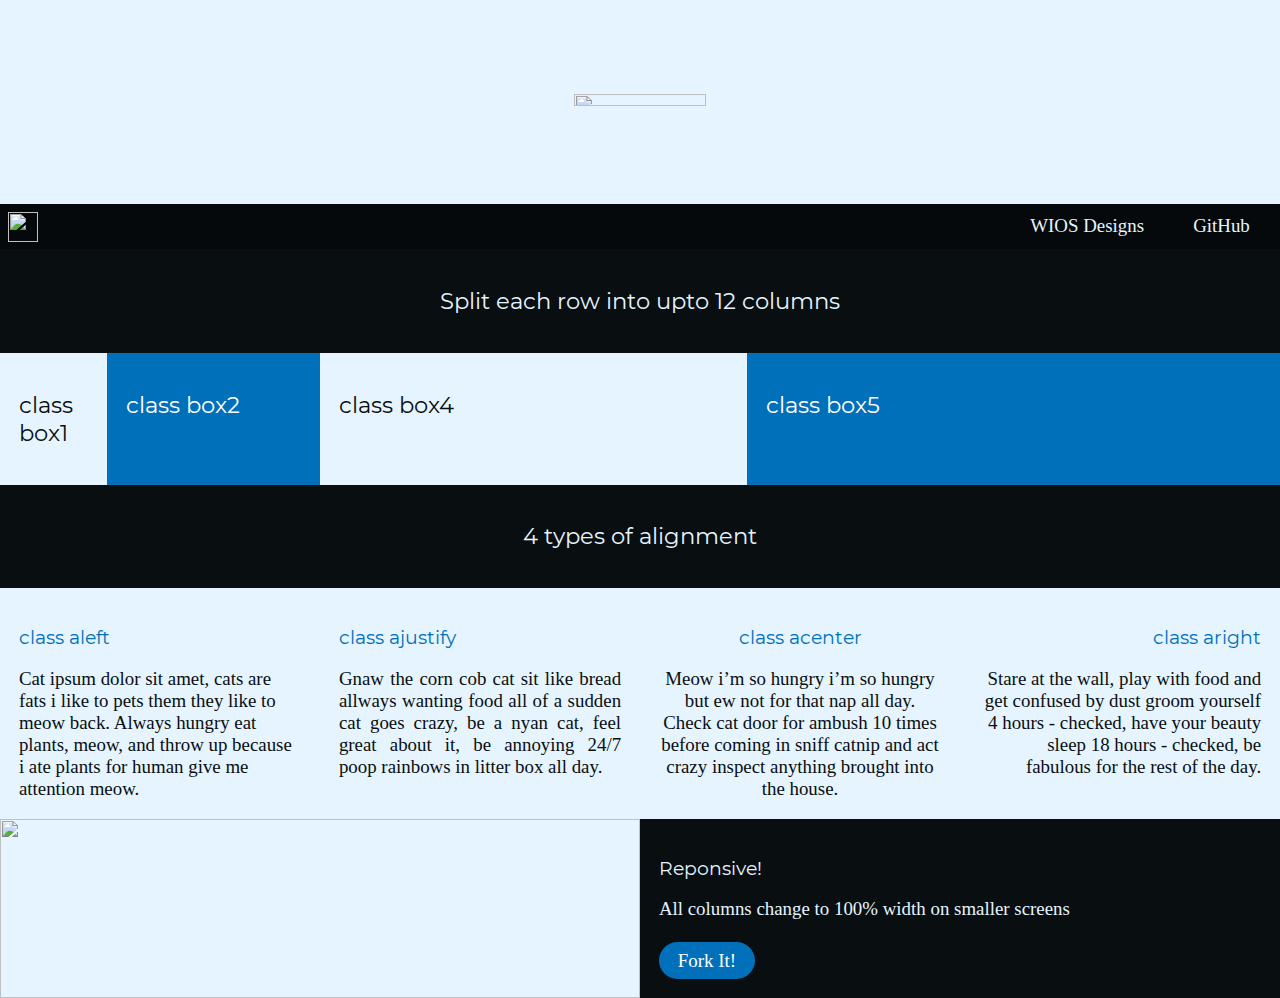
==== index.html @ 93e5139c "changed font" ====
<html>
<head>
  <title>spicygrid</title>
  <meta name="viewport" content="width=device-width, initial-scale=1.0">
  <meta name="theme-color" content="#06090b">
  <meta charset="utf-8">
  <link rel="shortcut icon" type="image/png" href="/assets/icon.png"/>
  <link rel="stylesheet" type="text/css" href="/styles/spicygrid.css"/>
</head>
<body>
  <img src="/assets/menuon.svg" style="display: none;">
    
  
  <section class="grid1 acenter" style="padding-top:20mm; background: url(/assets/bg.jpg); background-size: cover;">
    <div class="box1">
      <img src="/assets/icon.png" style="width: 35%; max-width: 100mm;">
      <h1 class="fglight">spicygrid</h1>
    </div>
  </section>

  <header>
    <a href="/index.html">
      <img src="/assets/icon.png">
    </a>
    <input type="checkbox" id="menutoggle">
    <label for="menutoggle"></label>
    <nav>
      <a href="https://wiosdesigns.xyz">WIOS Designs</a>
      <a href="https://github.com/wiosdesigns/spicygrid/">GitHub</a>
    </nav>
  </header>


  <section class="grid12">
    <div class="box12 acenter bgdark">
      <h2>Split each row into upto 12 columns</h2>
    </div>
    <div class="box1 bglight">
      <h2>class box1</h2>
    </div>
    <div class="box2 bgcolor">
      <h2>class box2</h2>
    </div>
    <div class="box4 bglight">
      <h2>class box4</h2>
    </div>
    <div class="box5 bgcolor">
      <h2>class box5</h2>
    </div>
  </section>

  <section class="grid4">
    <div class="box4 acenter bgdark">
      <h2>4 types of alignment</h2>
    </div>
    <div class="box1 aleft">
      <h3 class="fgcolor">class aleft</h3>
      Cat ipsum dolor sit amet, cats are fats i like to pets them they like to meow back.
      Always hungry eat plants, meow, and throw up because i ate plants for human give me
      attention meow.
    </div>
    <div class="box1 ajustify">
      <h3 class="fgcolor">class ajustify</h3>
      Gnaw the corn cob cat sit like bread allways wanting food all of a sudden cat goes
      crazy, be a nyan cat, feel great about it, be annoying 24/7 poop rainbows in litter
      box all day.
    </div>
    <div class="box1 acenter">
      <h3 class="fgcolor">class acenter</h3>
      Meow i’m so hungry i’m so hungry but ew not for that nap all day. Check cat door for
      ambush 10 times before coming in sniff catnip and act crazy inspect anything brought
      into the house.
    </div>
    <div class="box1 aright">
      <h3 class="fgcolor">class aright</h3>
      Stare at the wall, play with food and get confused by dust groom yourself 4 hours
      - checked, have your beauty sleep 18 hours - checked, be fabulous for the rest of the
      day.
    </div>
  </section>
  <section class="grid2">
    <img class="box1 onlylarge" src="/assets/shoot.jpg">
    <div class="box1 bgdark">
      <h3>Reponsive!</h3>
      All columns change to 100% width on smaller screens
      <br><br>
      <a class="btn" href="https://github.com/wiosdesigns/spicygrid/">Fork It!</a>
    </div>
  <section>
</body>
</html>
---- styles/spicygrid.css ----
:root{
  --darker: #06090b;
  --dark: #090e11;
  --theme: #0070bb;
  --light: #e5f4ff;
  --lighter: #ffffff;
}
* {
  box-sizing: border-box;
}
@font-face {
  font-family: font1;
  src: url(/assets/jost.otf);
}
@font-face {
  font-family: font2;
  src: url(/assets/mr.ttf);
}
body {
  font-family: font1;
  padding: 0px;
  margin: 0px;
  font-size: 4mm;
  background: var(--light);
  color: var(--dark);
}



[class^="grid"]{
  display: grid;
  width: 100%;
  padding: 0px;
}
.grid1{
  grid-template-columns: repeat(1,1fr);
}
.grid2{
  grid-template-columns: repeat(2,1fr);
}
.grid3{
  grid-template-columns: repeat(3,1fr);
}
.grid4{
  grid-template-columns: repeat(4,1fr);
}
.grid5{
  grid-template-columns: repeat(5,1fr);
}
.grid6{
  grid-template-columns: repeat(6,1fr);
}
.grid7{
  grid-template-columns: repeat(7,1fr);
}
.grid8{
  grid-template-columns: repeat(8,1fr);
}
.grid9{
  grid-template-columns: repeat(9,1fr);
}
.grid10{
  grid-template-columns: repeat(10,1fr);
}
.grid11{
  grid-template-columns: repeat(11,1fr);
}
.grid12{
  grid-template-columns: repeat(12,1fr);
}


[class^="box"]{
  display: inline-block;
  padding: 5mm;
  font-size: 5mm;
}
.box1{
  grid-column: span 1;
}
.box2{
  grid-column: span 2;
}
.box3{
  grid-column: span 3;
}
.box4{
  grid-column: span 4;
}
.box5{
  grid-column: span 5;
}
.box6{
  grid-column: span 6;
}
.box7{
  grid-column: span 7;
}
.box8{
  grid-column: span 8;
}
.box9{
  grid-column: span 9;
}
.box10{
  grid-column: span 10;
}
.box11{
  grid-column: span 11;
}
.box12{
  grid-column: span 12;
}

a{
 color: currentColor;
}
a.btn{
  display: inline-block;
  background: var(--theme);
  padding: 2mm 5mm;
  border-radius: 10mm;
  color: var(--lighter);
  font-family: font1;
  text-decoration: none;
}
img[class^="box"] {
  padding: 0px;
  width: 100%;
  height: auto;
}
h1,h2,h3 {
  font-family: font2;
  font-weight: normal;
  margin: 5mm 0mm;
  padding: 0mm;
}
h1{
  font-size: 7mm;
}
h2{
  font-size: 6mm;
}
h3{
  font-size: 5mm;
}
.bgdarker{
  background: var(--darker);
  color: var(--lighter);
}
.bgdark {
  background: var(--dark);
  color: var(--light);
}
.bgcolor {
  background: var(--theme);
  color: var(--lighter);
}
.bglight{
  background: var(--light);
  color: var(--dark);
}
.bglighter{
  background: var(--lighter);
  color: var(--darker);
}
.fgcolor{
  color: var(--theme);
}
.fglighter{
  color: var(--lighter);
}
.fglight{
  color: var(--light);
}
.fgdark{
  color: var(--dark);
}
.fgdarker{
  color: var(--darker);
}

.aleft {
  text-align: left;
}
.aright {
  text-align: right;
}
.acenter {
  text-align: center;
}
.ajustify {
  text-align: justify;
}


.onlylarge{
  display: initial;
}
.onlysmall{
  display: none;
}
@media only screen and (max-width: 200mm) {
  [class^="grid"]{
    display: block;
    width: 100%;
  }
  [class^="box"]{
    display: block;
    width: 100%;
  }
  .onlylarge{
    display: none;
  }
  .onlysmall{
    display: initial;
  }
}


header{
  position: -webkit-sticky;
  position: sticky;
  display: grid;
  grid-template-columns: 1fr auto;
  grid-row-gap: 2mm;
  background: var(--darker);
  top: 0;
  width: 100%;
  padding: 2mm;
}
header>a>img{
  height: 8mm;
  width: auto;
}
header>input{
  display: none;
}
header>label{
  display: inline-block;
  height: 6mm;
  width: 8mm;
  margin: 1.5mm;
  background: url(/assets/menuoff.svg);
  background-size: contain;
}
header input:checked ~ label{
  background: url(/assets/menuon.svg);
  background-size: contain;
}
header>nav{
  display: none;
  text-align: right;
  grid-column: span 2;
}
header>nav>a{
  color: var(--light);
  font-size: 5mm;
  display: inline-block;
  padding: 2mm;
  text-decoration: none;
}
header input:checked ~ nav{
  display: inline-block;
  border-radius: 1mm;
  animation: fadein 0.3s ease-out forwards;
}

@media only screen and (max-width: 200mm) {
  header>nav>a{
    display: block;
    text-align: right;
  }
}
@media only screen and (min-width: 200mm) {
  header>input,header>label{
    display: none;
  }
  header>nav{
    display: inline-block;
    grid-column: span 1;
  }
  header>nav>a{
    padding: 1mm 6mm;
  }
}

@keyframes fadein{
  from{opacity: 0;}
  to{opacity: 1;}
}
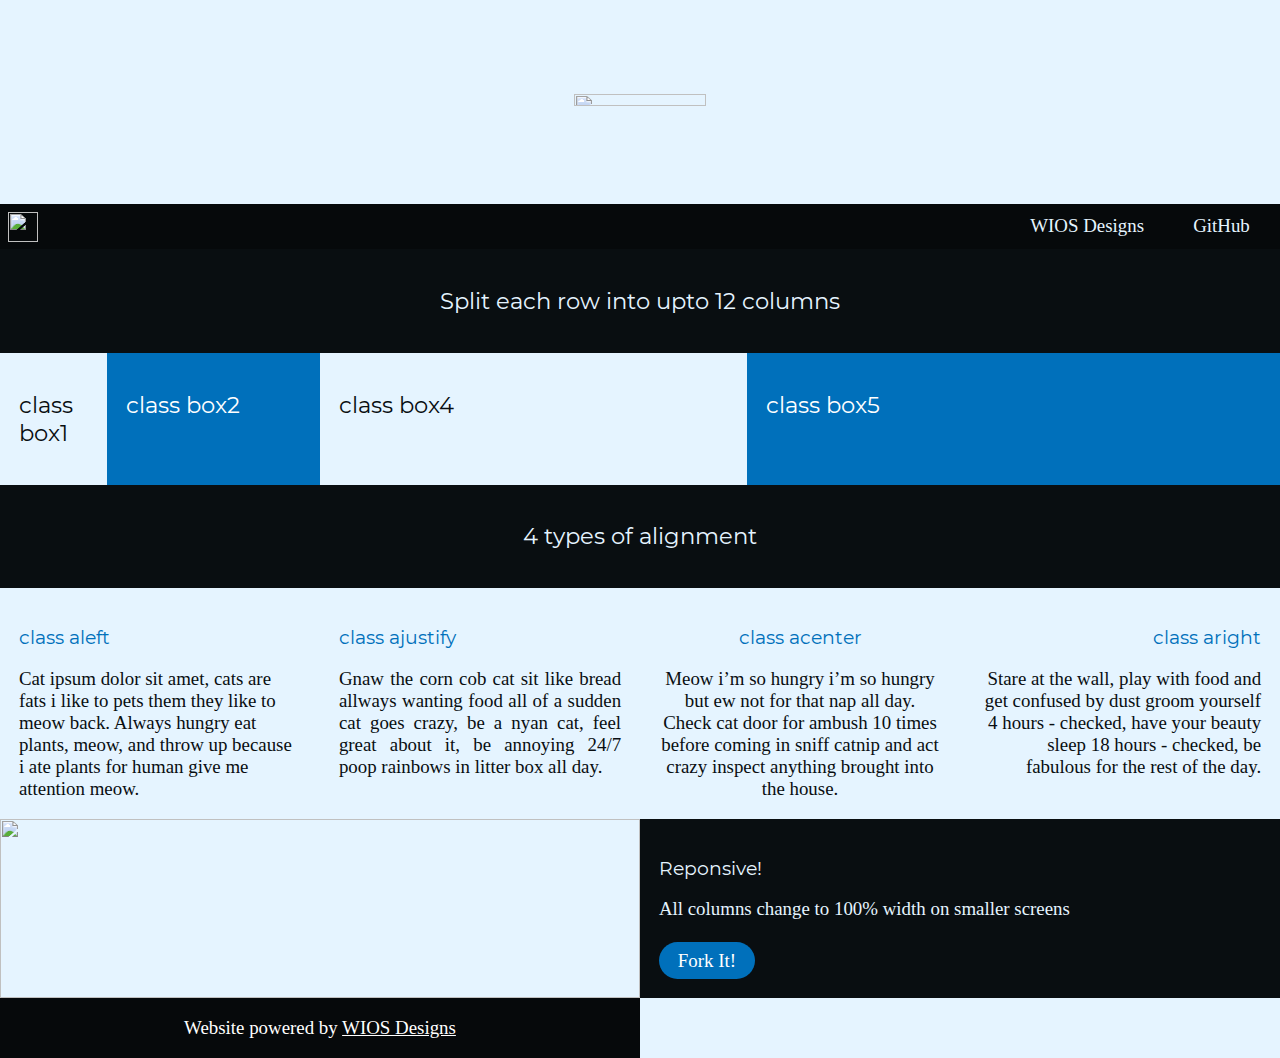
==== commit 4f2c8861: "added footer" ====
--- a/index.html
+++ b/index.html
@@ -87,5 +87,12 @@
       <a class="btn" href="https://github.com/wiosdesigns/spicygrid/">Fork It!</a>
     </div>
   <section>
+  <section class="grid1 bgdarker acenter">
+    <div class="box1">
+      Website powered by 
+      <a href="https://wiosdesigns.xyz" target="_blank">
+        WIOS Designs
+      </a>
+  </section>
 </body>
 </html>
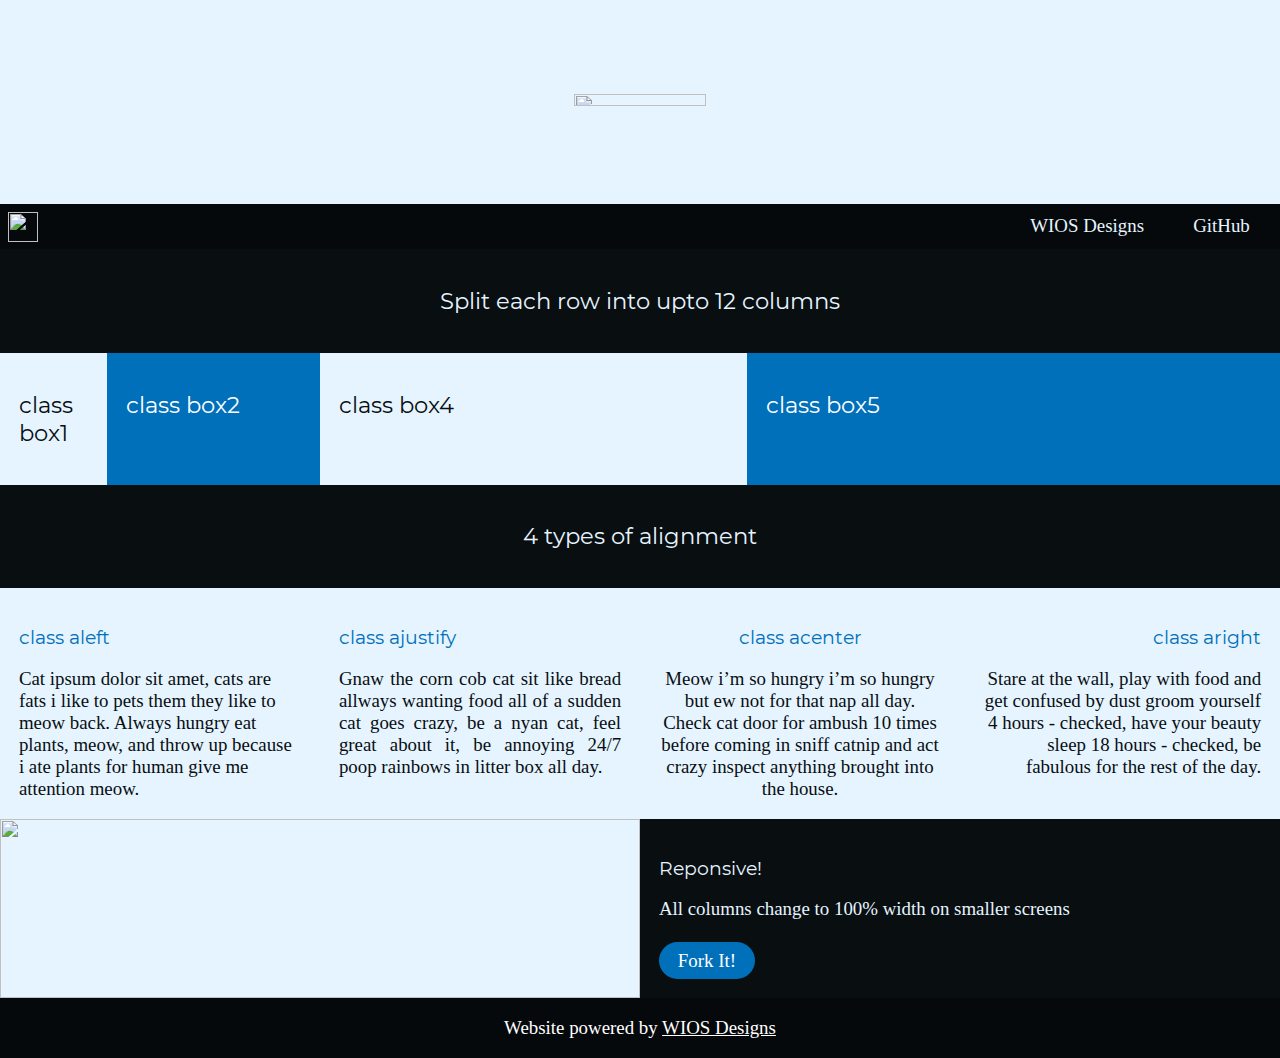
==== commit 857a0a64: "footer bug fix" ====
--- a/index.html
+++ b/index.html
@@ -86,7 +86,7 @@
       <br><br>
       <a class="btn" href="https://github.com/wiosdesigns/spicygrid/">Fork It!</a>
     </div>
-  <section>
+  </section>
   <section class="grid1 bgdarker acenter">
     <div class="box1">
       Website powered by 
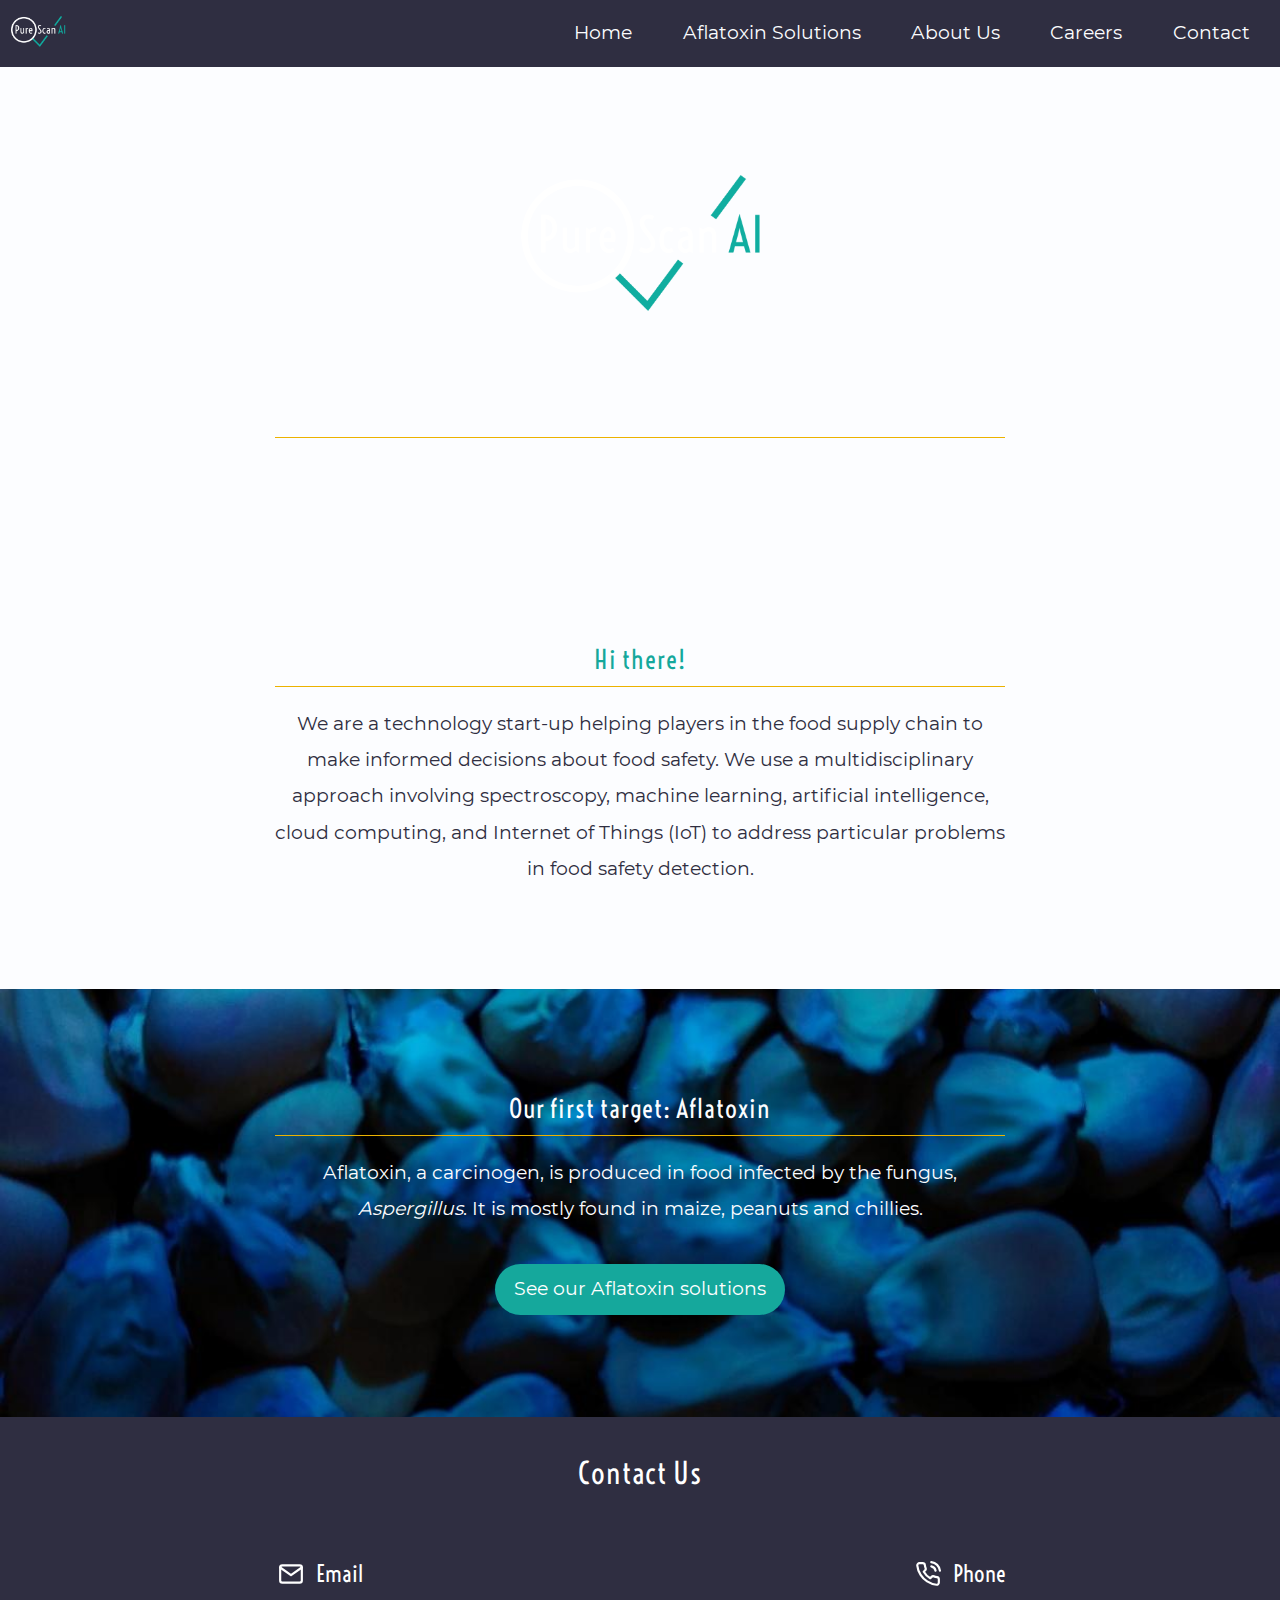
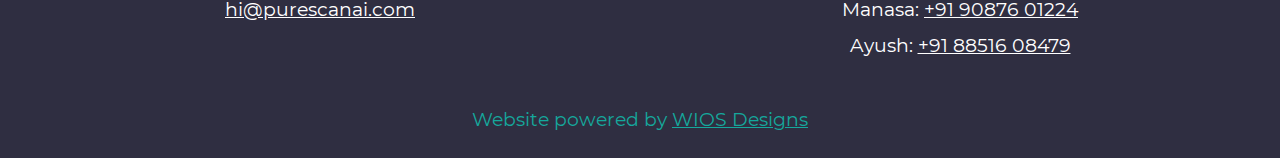
==== commit 73bda5e7: "You better teach me how to drive now" ====
--- a/index.html
+++ b/index.html
@@ -1,23 +1,25 @@
 <html>
 <head>
-  <title>spicygrid</title>
+  <title>Pure Scan AI</title>
   <meta name="viewport" content="width=device-width, initial-scale=1.0">
-  <meta name="theme-color" content="#06090b">
+  <meta name="theme-color" content="#2f2e41">
   <meta charset="utf-8">
   <link rel="shortcut icon" type="image/png" href="/assets/icon.png"/>
   <link rel="stylesheet" type="text/css" href="/styles/spicygrid.css"/>
+  <script>
+    function init(){
+      var links = document.querySelector('header nav').children;
+      for(var i=0;i<links.length;i++){
+        links[i].addEventListener('click',function(){
+          document.querySelector('input').checked=false;
+        });
+      }
+    }
+  </script>
 </head>
-<body>
+<body onload="init()">
   <img src="/assets/menuon.svg" style="display: none;">
     
-  
-  <section class="grid1 acenter" style="padding-top:20mm; background: url(/assets/bg.jpg); background-size: cover;">
-    <div class="box1">
-      <img src="/assets/icon.png" style="width: 35%; max-width: 100mm;">
-      <h1 class="fglight">spicygrid</h1>
-    </div>
-  </section>
-
   <header>
     <a href="/index.html">
       <img src="/assets/icon.png">
@@ -25,69 +27,74 @@
     <input type="checkbox" id="menutoggle">
     <label for="menutoggle"></label>
     <nav>
-      <a href="https://wiosdesigns.xyz">WIOS Designs</a>
-      <a href="https://github.com/wiosdesigns/spicygrid/">GitHub</a>
+      <a href="/index.html">Home</a>
+      <a href="/aflatoxin.html">Aflatoxin Solutions</a>
+      <a href="/about.html">About Us</a>
+      <a href="/careers.html">Careers</a>
+      <a href="#contact">Contact</a>
     </nav>
   </header>
-
-
-  <section class="grid12">
-    <div class="box12 acenter bgdark">
-      <h2>Split each row into upto 12 columns</h2>
+  
+  <section class="grid5 acenter bgdark" style="padding: 5vw 0; background: url(/assets/bg.jpg); background-size: cover; background-position: center center;">
+    <div class="box1 onlylarge"></div>
+    <div class="box3">
+      <img src="/assets/icon.png" style="width: 90%; max-width: 7cm;">
+      <h2 style="font-family: font1; font-size: 5mm;">We envision to make the food on our plate safe, one ingredient at a time.</h2>
     </div>
-    <div class="box1 bglight">
-      <h2>class box1</h2>
+    <div class="box1 onlylarge"></div>  
+  </section>
+  
+  <section class="grid5 acenter bglight" style="padding: 5vw 0;">
+    <div class="box1 onlylarge"></div>
+    <div class="box3 fgdarker">
+      <h2 class="fgcolor">Hi there!</h2>
+      <p>
+        We are a technology start-up helping players in the food supply chain 
+        to make informed decisions about food safety. We use a multidisciplinary
+        approach involving spectroscopy, machine learning, artificial intelligence,
+        cloud computing, and Internet
+        of Things (IoT) to address particular problems in food safety detection.
     </div>
-    <div class="box2 bgcolor">
-      <h2>class box2</h2>
+    <div class="box1 onlylarge"></div>
+  </section>
+  
+  <section class="grid5 acenter bgdark" style="padding: 5vw 0; background: url(/assets/afbg.jpg); background-size: cover; background-position: center center;">
+    <div class="box1 onlylarge"></div>
+    <div class="box3">
+      <h2>Our first target: Aflatoxin</h2>
+      <p>
+        Aflatoxin, a carcinogen, is produced in food infected by 
+        the fungus, <i>Aspergillus</i>. It is mostly found in maize, peanuts
+        and chillies.
+        <br><br>
+        <a href="/aflatoxin.html" class="btn">See our Aflatoxin solutions</a>
+      </p>
     </div>
-    <div class="box4 bglight">
-      <h2>class box4</h2>
+    <div class="box1 onlylarge"></div>  
+  </section>
+  
+  
+  <section class="grid2 bgdarker acenter" id="contact">
+    <div class="box2 acenter">
+      <h1>Contact Us</h1>
     </div>
-    <div class="box5 bgcolor">
-      <h2>class box5</h2>
+    <div class="box1">
+      <h3>
+        <img src="/assets/mail.svg">
+        Email
+      </h3>
+      <a href="mailto:hi@purescanai.com">hi@purescanai.com</a>
+    </div>
+    <div class="box1">
+      <h3>
+        <img src="/assets/phone.svg">
+        Phone
+      </h3>
+      Manasa: <a href="tel:+919087601224">+91 90876 01224</a><br>
+      Ayush: <a href="tel:+918851608479">+91 88516 08479</a>
     </div>
   </section>
-
-  <section class="grid4">
-    <div class="box4 acenter bgdark">
-      <h2>4 types of alignment</h2>
-    </div>
-    <div class="box1 aleft">
-      <h3 class="fgcolor">class aleft</h3>
-      Cat ipsum dolor sit amet, cats are fats i like to pets them they like to meow back.
-      Always hungry eat plants, meow, and throw up because i ate plants for human give me
-      attention meow.
-    </div>
-    <div class="box1 ajustify">
-      <h3 class="fgcolor">class ajustify</h3>
-      Gnaw the corn cob cat sit like bread allways wanting food all of a sudden cat goes
-      crazy, be a nyan cat, feel great about it, be annoying 24/7 poop rainbows in litter
-      box all day.
-    </div>
-    <div class="box1 acenter">
-      <h3 class="fgcolor">class acenter</h3>
-      Meow i’m so hungry i’m so hungry but ew not for that nap all day. Check cat door for
-      ambush 10 times before coming in sniff catnip and act crazy inspect anything brought
-      into the house.
-    </div>
-    <div class="box1 aright">
-      <h3 class="fgcolor">class aright</h3>
-      Stare at the wall, play with food and get confused by dust groom yourself 4 hours
-      - checked, have your beauty sleep 18 hours - checked, be fabulous for the rest of the
-      day.
-    </div>
-  </section>
-  <section class="grid2">
-    <img class="box1 onlylarge" src="/assets/shoot.jpg">
-    <div class="box1 bgdark">
-      <h3>Reponsive!</h3>
-      All columns change to 100% width on smaller screens
-      <br><br>
-      <a class="btn" href="https://github.com/wiosdesigns/spicygrid/">Fork It!</a>
-    </div>
-  </section>
-  <section class="grid1 bgdarker acenter">
+  <section class="grid1 bgdarker fgcolor acenter">
     <div class="box1">
       Website powered by 
       <a href="https://wiosdesigns.xyz" target="_blank">
--- a/styles/spicygrid.css
+++ b/styles/spicygrid.css
@@ -1,8 +1,9 @@
 :root{
-  --darker: #06090b;
-  --dark: #090e11;
-  --theme: #0070bb;
-  --light: #e5f4ff;
+  --darker: #2f2e41;
+  --dark: #ecb200;
+  --theme: #15A89C;
+  /*--theme: #21bc9b;*/
+  --light: #fcfdff;
   --lighter: #ffffff;
 }
 * {
@@ -10,17 +11,22 @@
 }
 @font-face {
   font-family: font1;
-  src: url(/assets/jost.otf);
+  src: url(/assets/mr.ttf);
 }
 @font-face {
   font-family: font2;
-  src: url(/assets/mr.ttf);
+  src: url(/assets/vr.ttf);
+}
+html{
+  scroll-behavior: smooth;
 }
 body {
   font-family: font1;
+  line-height: 175%;
   padding: 0px;
+  padding-top: 15mm;
   margin: 0px;
-  font-size: 4mm;
+  font-size: 5.5mm;
   background: var(--light);
   color: var(--dark);
 }
@@ -131,18 +137,27 @@
 }
 h1,h2,h3 {
   font-family: font2;
-  font-weight: normal;
   margin: 5mm 0mm;
   padding: 0mm;
+  font-weight: normal;
 }
 h1{
+  font-size: 8mm;
+  /*text-transform: uppercase;*/
+  letter-spacing: 0.25mm;
+  font-weight: normal;
+}
+h2{
   font-size: 7mm;
-}
-h2{
+  /*text-transform: uppercase;*/
+  letter-spacing: 0.25mm;
+  border-bottom: 0.4mm solid var(--dark);
+  padding-bottom: 2mm;
+}
+h3{
   font-size: 6mm;
-}
-h3{
-  font-size: 5mm;
+  margin: 0;
+  margin-top: 2mm;
 }
 .bgdarker{
   background: var(--darker);
@@ -219,8 +234,7 @@
 
 
 header{
-  position: -webkit-sticky;
-  position: sticky;
+  position: fixed;
   display: grid;
   grid-template-columns: 1fr auto;
   grid-row-gap: 2mm;
@@ -230,7 +244,7 @@
   padding: 2mm;
 }
 header>a>img{
-  height: 8mm;
+  height: 12mm;
   width: auto;
 }
 header>input{
@@ -240,7 +254,7 @@
   display: inline-block;
   height: 6mm;
   width: 8mm;
-  margin: 1.5mm;
+  margin: 3mm 1.5mm;
   background: url(/assets/menuoff.svg);
   background-size: contain;
 }
@@ -281,7 +295,7 @@
     grid-column: span 1;
   }
   header>nav>a{
-    padding: 1mm 6mm;
+    padding: 2mm 6mm;
   }
 }
 
@@ -289,3 +303,10 @@
   from{opacity: 0;}
   to{opacity: 1;}
 }
+
+#contact h3>img{
+  height: 7mm;
+  width: auto;
+  vertical-align: -1.5mm;
+  margin-right: 2mm;
+}
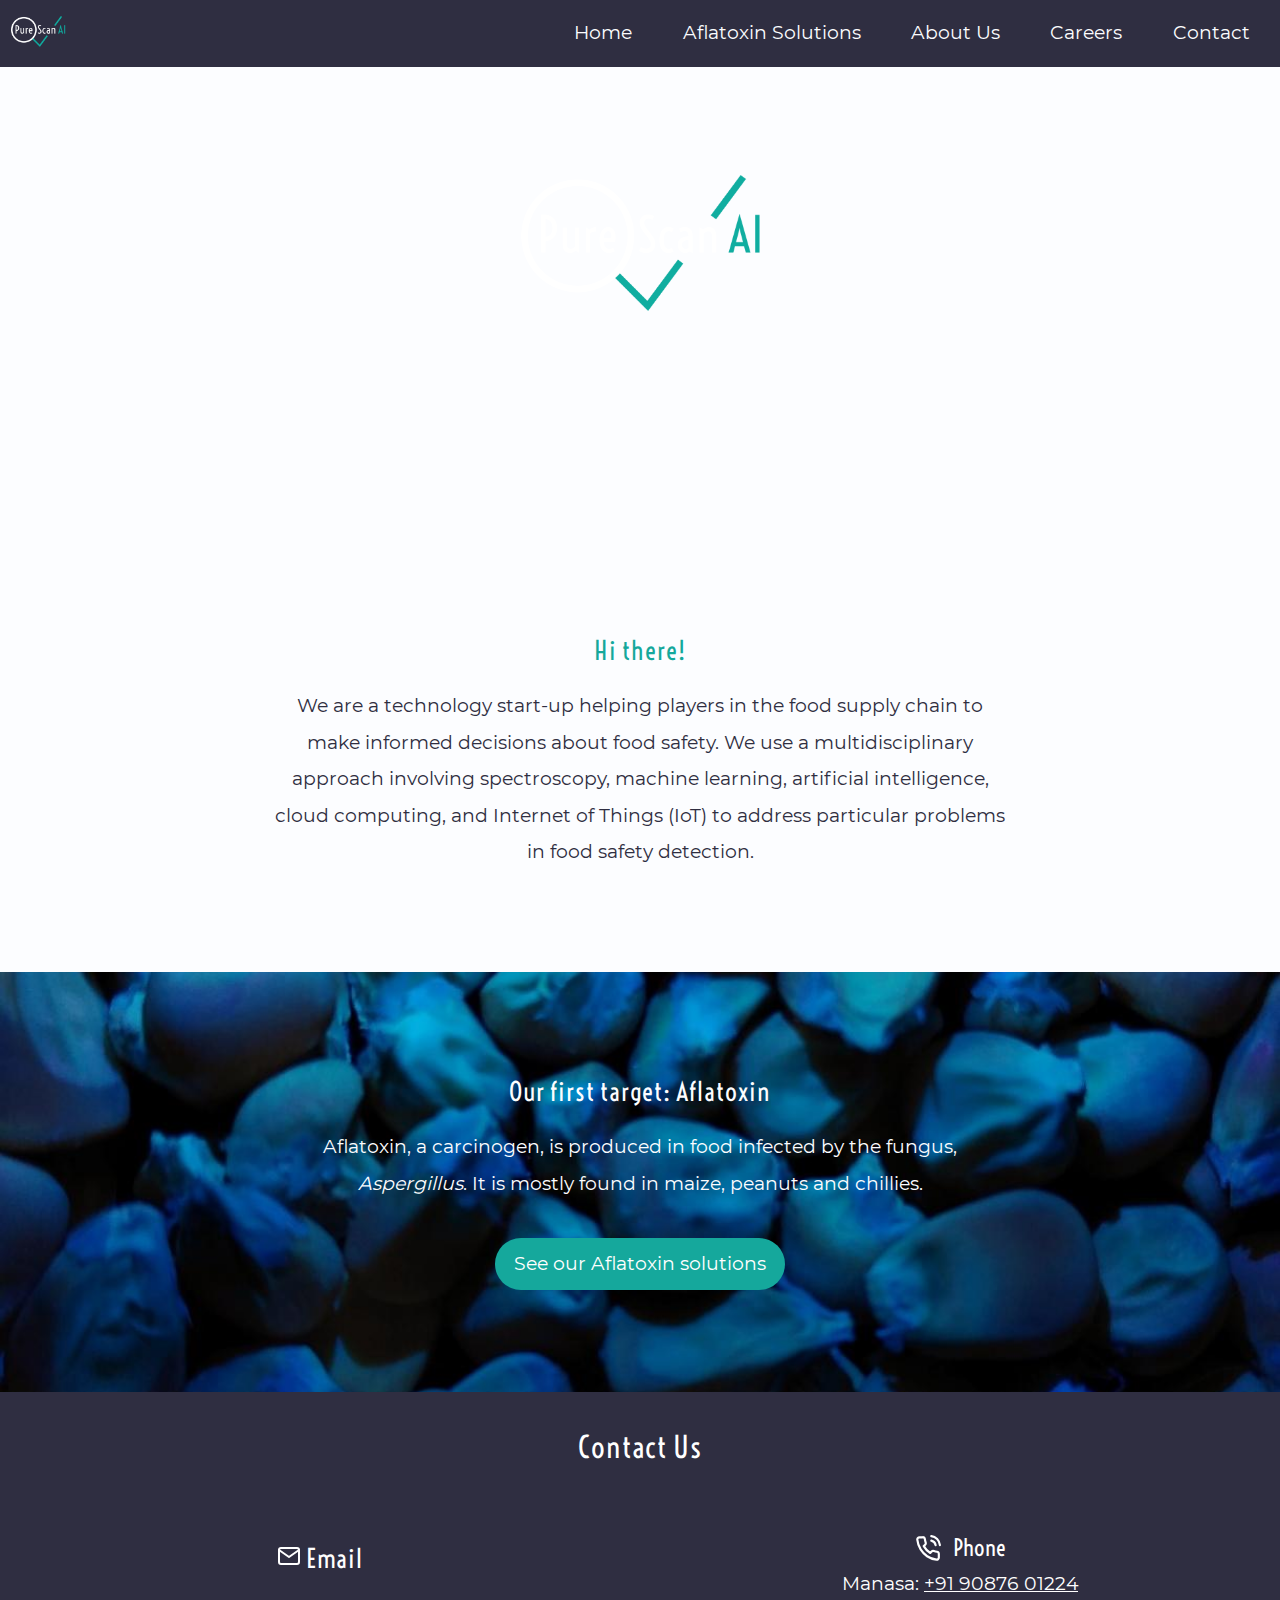
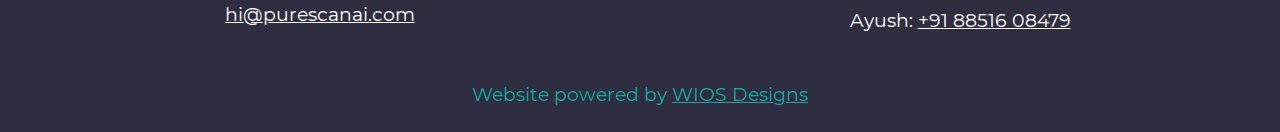
==== commit 1e4d4cf8: "19 Nov 2019" ====
--- a/index.html
+++ b/index.html
@@ -79,10 +79,10 @@
       <h1>Contact Us</h1>
     </div>
     <div class="box1">
-      <h3>
+      <h2>
         <img src="/assets/mail.svg">
         Email
-      </h3>
+      </h2>
       <a href="mailto:hi@purescanai.com">hi@purescanai.com</a>
     </div>
     <div class="box1">
--- a/styles/spicygrid.css
+++ b/styles/spicygrid.css
@@ -151,8 +151,8 @@
   font-size: 7mm;
   /*text-transform: uppercase;*/
   letter-spacing: 0.25mm;
-  border-bottom: 0.4mm solid var(--dark);
-  padding-bottom: 2mm;
+  /*border-bottom: 0.4mm solid var(--dark);
+  padding-bottom: 2mm;*/
 }
 h3{
   font-size: 6mm;
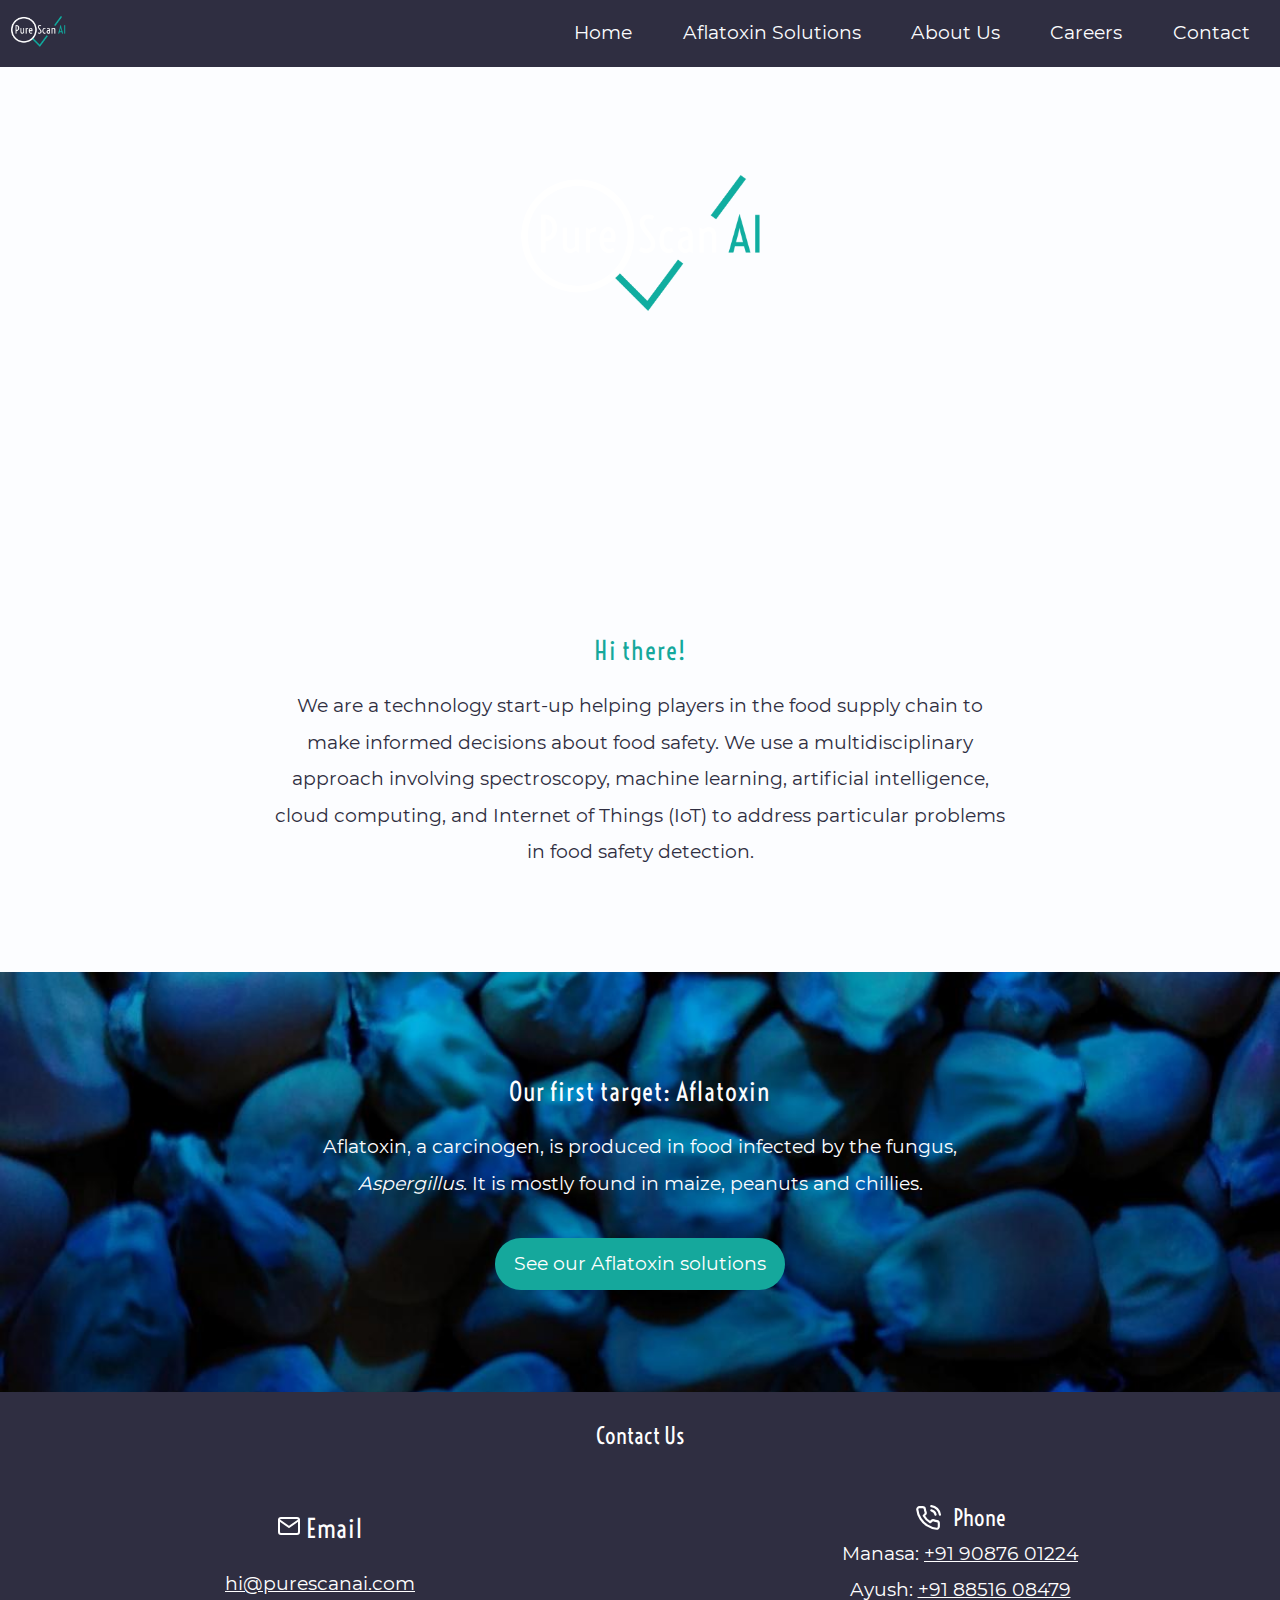
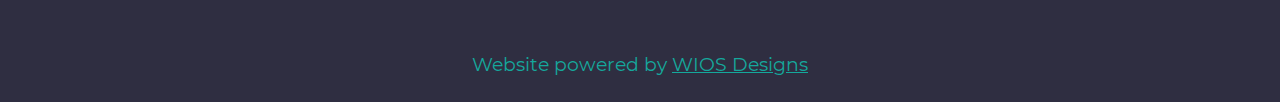
==== commit cb63fd14: "Nov27" ====
--- a/index.html
+++ b/index.html
@@ -76,7 +76,7 @@
   
   <section class="grid2 bgdarker acenter" id="contact">
     <div class="box2 acenter">
-      <h1>Contact Us</h1>
+      <h3>Contact Us</h3>
     </div>
     <div class="box1">
       <h2>
